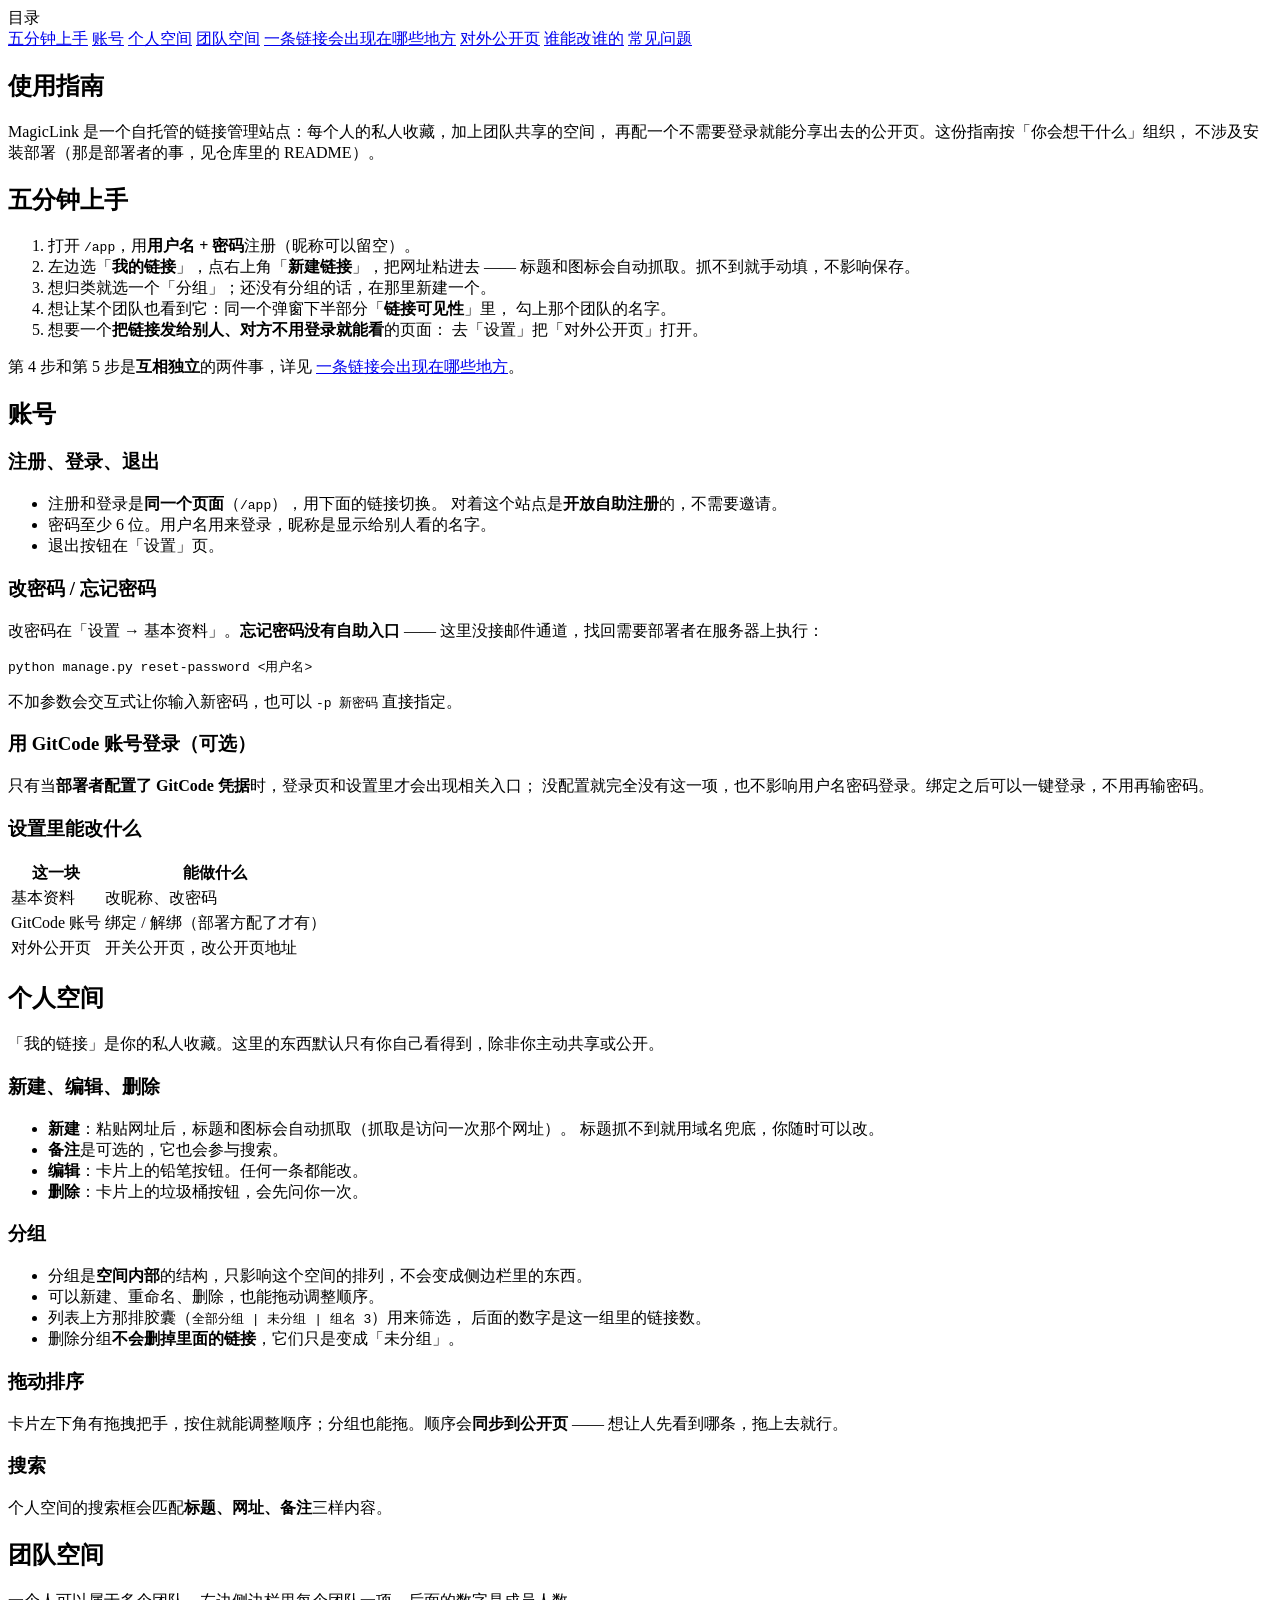
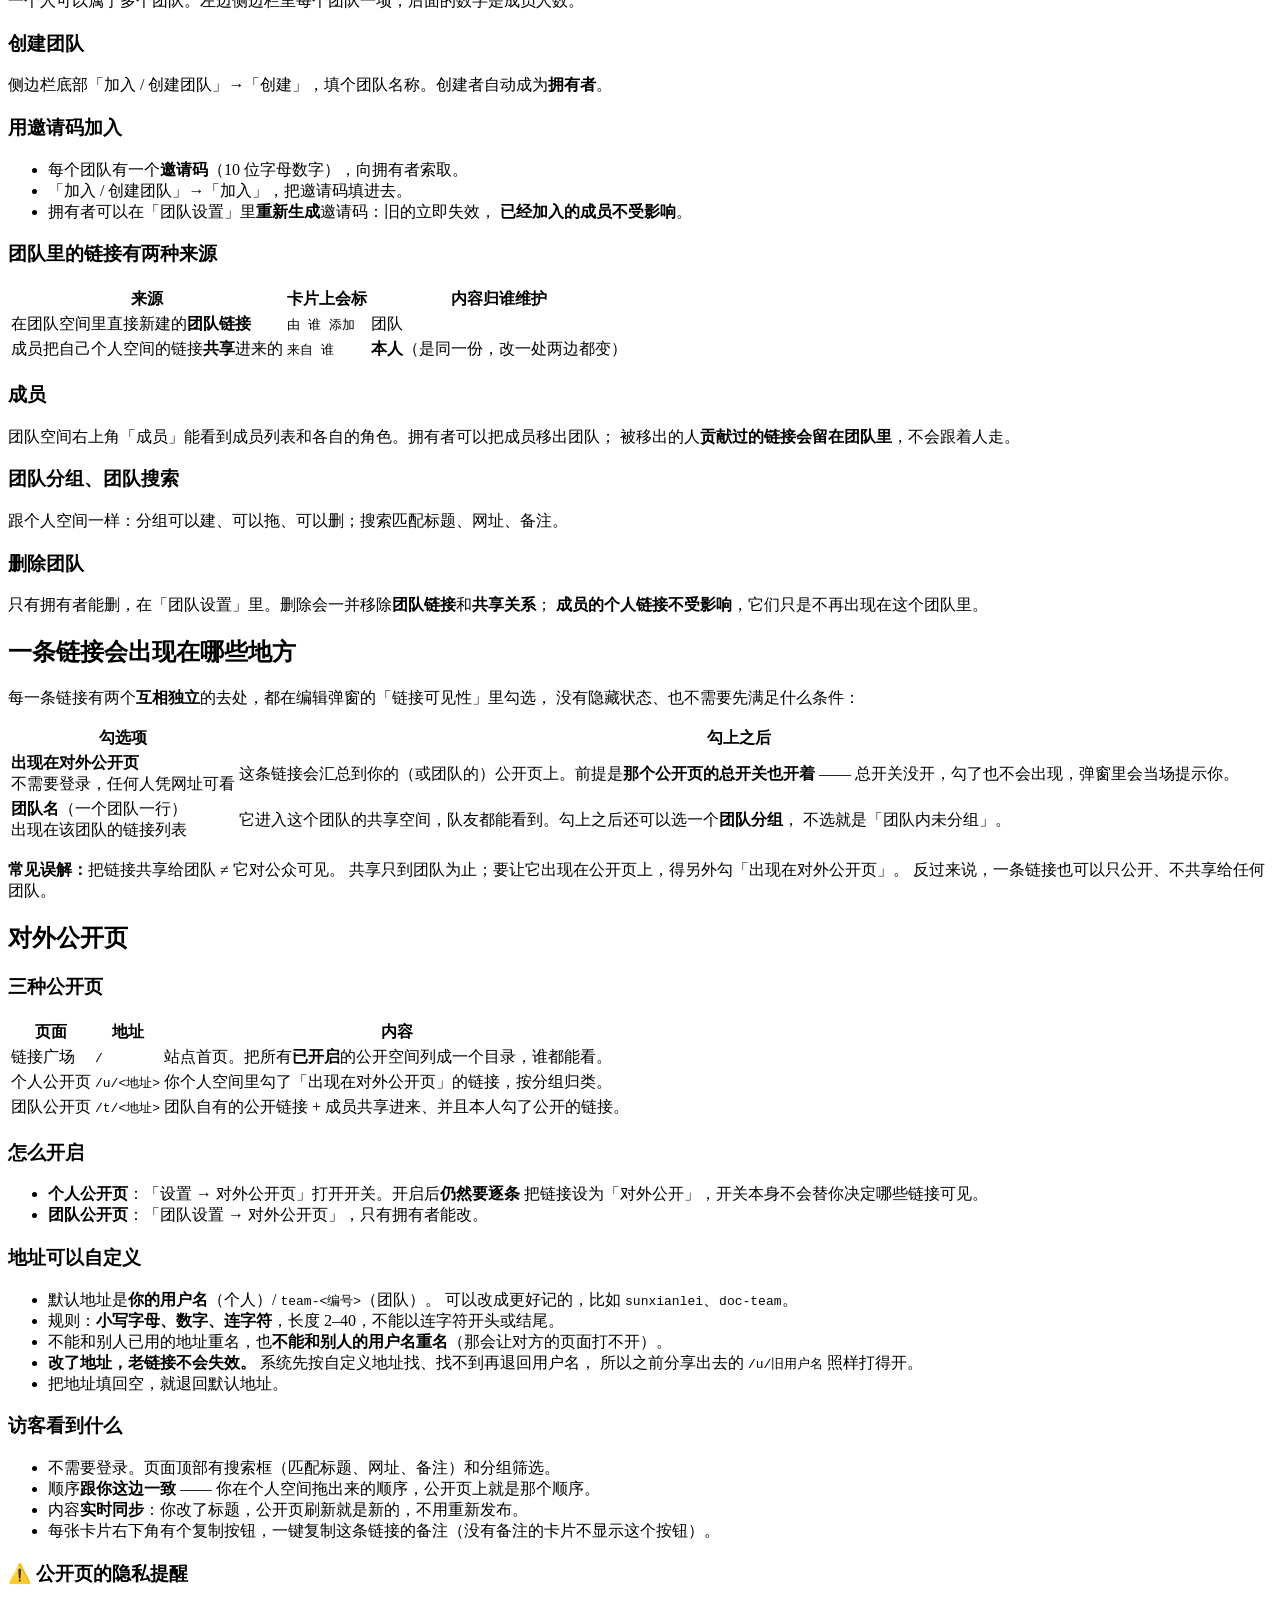
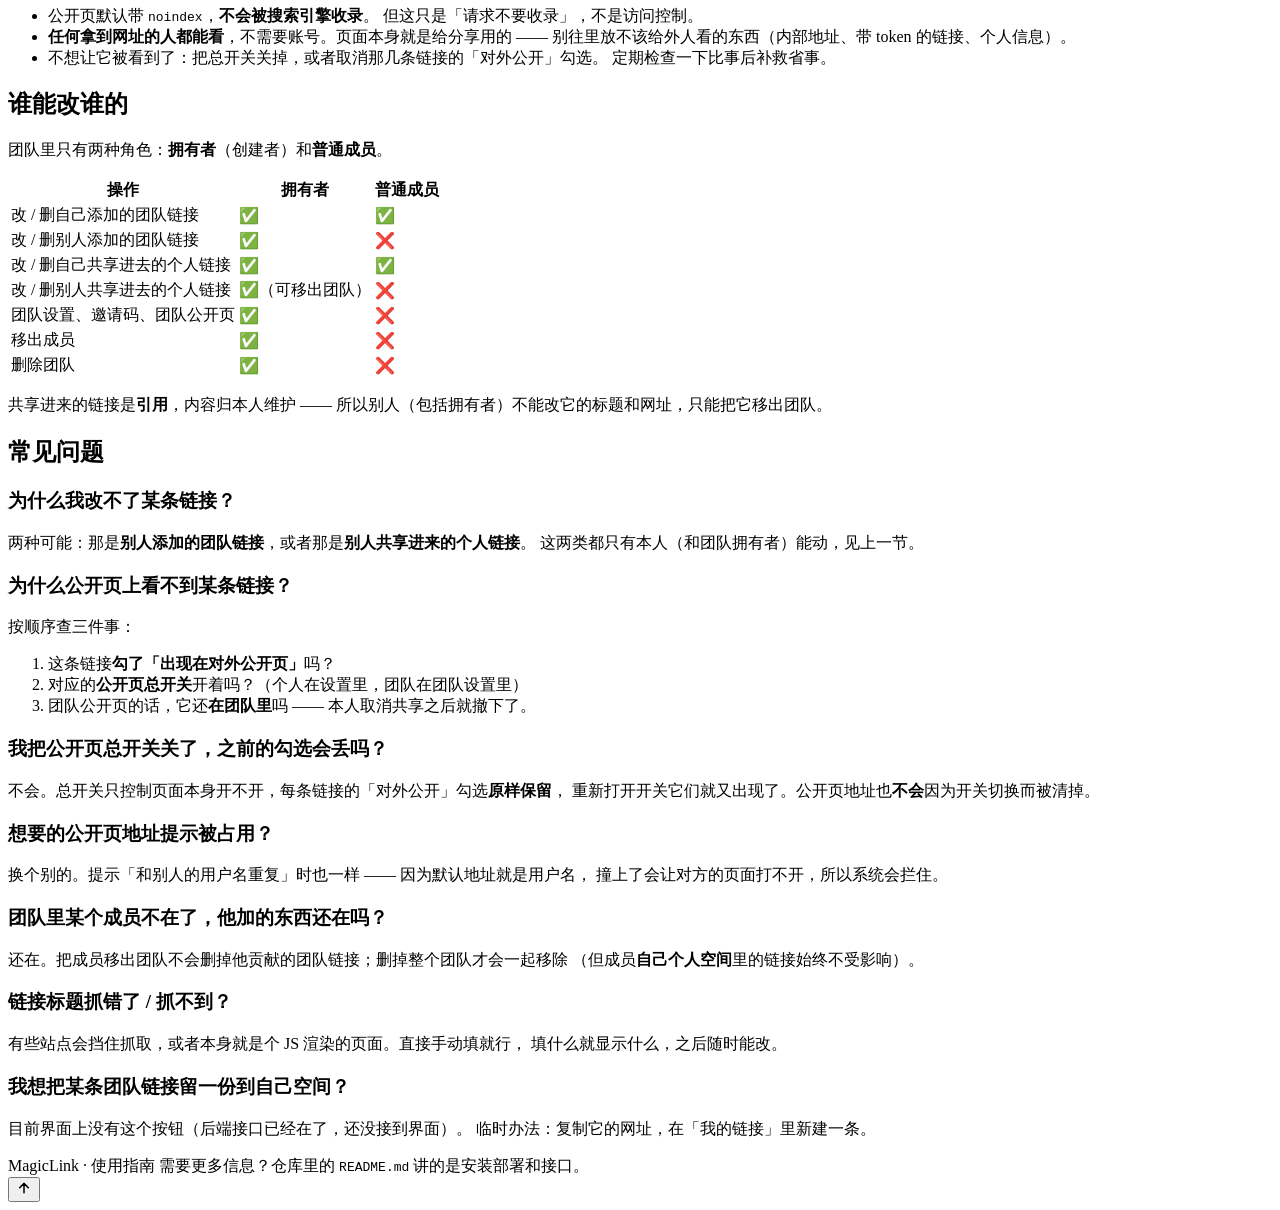
==== web/help.html @ 9b8daf37 "feat: 使用指南页 /help + 顶栏问号入口（左侧浮动目录、返回顶部） ## 指南页  站点功能成型了，补一份完整的使用指南：`/help`，公开可读（没登录的人最需要它）。  - 8 章，按" ====
<!doctype html>
<html lang="zh-CN">
<head>
  <meta charset="utf-8" />
  <meta name="viewport" content="width=device-width, initial-scale=1" />
  <meta name="theme-color" content="#fafaf9" />
  <meta name="robots" content="noindex, nofollow" />
  <title>使用指南 · MagicLink</title>
  <link rel="stylesheet" href="/styles.css" />
  <link rel="icon" href="data:," />
</head>
<body class="pub help">
  <div class="pub-wrap">
    <!-- 顶栏由 js/help.js 填（要探一次会话才知道显示登录态还是「登录」）。
         万一脚本挂了，正文照样能读 —— 所以正文写成静态 HTML，不靠 JS 渲染。 -->
    <header class="pubhead" id="helptop"></header>

    <div class="helplayout">
      <!-- 左侧目录：sticky 跟随视口，正文滚动它不动。
           窄屏（≤900px）会退回成正文上方的多列块，不会占满一屏。 -->
      <nav class="helpnav" aria-label="目录">
        <div class="helpnavhead">目录</div>
        <a href="#start">五分钟上手</a>
        <a href="#account">账号</a>
        <a href="#personal">个人空间</a>
        <a href="#team">团队空间</a>
        <a href="#visible">一条链接会出现在哪些地方</a>
        <a href="#public">对外公开页</a>
        <a href="#perm">谁能改谁的</a>
        <a href="#faq">常见问题</a>
      </nav>

      <article class="helpdoc">
        <h1>使用指南</h1>
        <p class="helpintro">
          MagicLink 是一个自托管的链接管理站点：每个人的私人收藏，加上团队共享的空间，
          再配一个不需要登录就能分享出去的公开页。这份指南按「你会想干什么」组织，
          不涉及安装部署（那是部署者的事，见仓库里的 README）。
        </p>

      <!-- ── 五分钟上手 ─────────────────────────────────────────────── -->
      <h2 id="start">五分钟上手</h2>
      <ol class="helpsteps">
        <li>打开 <code>/app</code>，用<strong>用户名 + 密码</strong>注册（昵称可以留空）。</li>
        <li>左边选「<strong>我的链接</strong>」，点右上角「<strong>新建链接</strong>」，把网址粘进去 ——
            标题和图标会自动抓取。抓不到就手动填，不影响保存。</li>
        <li>想归类就选一个「分组」；还没有分组的话，在那里新建一个。</li>
        <li>想让某个团队也看到它：同一个弹窗下半部分「<strong>链接可见性</strong>」里，
            勾上那个团队的名字。</li>
        <li>想要一个<strong>把链接发给别人、对方不用登录就能看</strong>的页面：
            去「设置」把「对外公开页」打开。</li>
      </ol>
      <p class="helpnote">
        第 4 步和第 5 步是<strong>互相独立</strong>的两件事，详见
        <a href="#visible">一条链接会出现在哪些地方</a>。
      </p>

      <!-- ── 账号 ───────────────────────────────────────────────────── -->
      <h2 id="account">账号</h2>

      <h3>注册、登录、退出</h3>
      <ul>
        <li>注册和登录是<strong>同一个页面</strong>（<code>/app</code>），用下面的链接切换。
            对着这个站点是<strong>开放自助注册</strong>的，不需要邀请。</li>
        <li>密码至少 6 位。用户名用来登录，昵称是显示给别人看的名字。</li>
        <li>退出按钮在「设置」页。</li>
      </ul>

      <h3>改密码 / 忘记密码</h3>
      <p>
        改密码在「设置 → 基本资料」。<strong>忘记密码没有自助入口</strong> ——
        这里没接邮件通道，找回需要部署者在服务器上执行：
      </p>
      <pre class="helpcode">python manage.py reset-password &lt;用户名&gt;</pre>
      <p>不加参数会交互式让你输入新密码，也可以 <code>-p 新密码</code> 直接指定。</p>

      <h3>用 GitCode 账号登录（可选）</h3>
      <p>
        只有当<strong>部署者配置了 GitCode 凭据</strong>时，登录页和设置里才会出现相关入口；
        没配置就完全没有这一项，也不影响用户名密码登录。绑定之后可以一键登录，不用再输密码。
      </p>

      <h3>设置里能改什么</h3>
      <table class="helptable">
        <thead><tr><th>这一块</th><th>能做什么</th></tr></thead>
        <tbody>
          <tr><td>基本资料</td><td>改昵称、改密码</td></tr>
          <tr><td>GitCode 账号</td><td>绑定 / 解绑（部署方配了才有）</td></tr>
          <tr><td>对外公开页</td><td>开关公开页，改公开页地址</td></tr>
        </tbody>
      </table>

      <!-- ── 个人空间 ───────────────────────────────────────────────── -->
      <h2 id="personal">个人空间</h2>
      <p>「我的链接」是你的私人收藏。这里的东西默认只有你自己看得到，除非你主动共享或公开。</p>

      <h3>新建、编辑、删除</h3>
      <ul>
        <li><strong>新建</strong>：粘贴网址后，标题和图标会自动抓取（抓取是访问一次那个网址）。
            标题抓不到就用域名兜底，你随时可以改。</li>
        <li><strong>备注</strong>是可选的，它也会参与搜索。</li>
        <li><strong>编辑</strong>：卡片上的铅笔按钮。任何一条都能改。</li>
        <li><strong>删除</strong>：卡片上的垃圾桶按钮，会先问你一次。</li>
      </ul>

      <h3>分组</h3>
      <ul>
        <li>分组是<strong>空间内部</strong>的结构，只影响这个空间的排列，不会变成侧边栏里的东西。</li>
        <li>可以新建、重命名、删除，也能拖动调整顺序。</li>
        <li>列表上方那排胶囊（<code>全部分组 | 未分组 | 组名 3</code>）用来筛选，
            后面的数字是这一组里的链接数。</li>
        <li>删除分组<strong>不会删掉里面的链接</strong>，它们只是变成「未分组」。</li>
      </ul>

      <h3>拖动排序</h3>
      <p>
        卡片左下角有拖拽把手，按住就能调整顺序；分组也能拖。顺序会<strong>同步到公开页</strong> ——
        想让人先看到哪条，拖上去就行。
      </p>

      <h3>搜索</h3>
      <p>个人空间的搜索框会匹配<strong>标题、网址、备注</strong>三样内容。</p>

      <!-- ── 团队空间 ───────────────────────────────────────────────── -->
      <h2 id="team">团队空间</h2>
      <p>一个人可以属于多个团队。左边侧边栏里每个团队一项，后面的数字是成员人数。</p>

      <h3>创建团队</h3>
      <p>侧边栏底部「加入 / 创建团队」→「创建」，填个团队名称。创建者自动成为<strong>拥有者</strong>。</p>

      <h3>用邀请码加入</h3>
      <ul>
        <li>每个团队有一个<strong>邀请码</strong>（10 位字母数字），向拥有者索取。</li>
        <li>「加入 / 创建团队」→「加入」，把邀请码填进去。</li>
        <li>拥有者可以在「团队设置」里<strong>重新生成</strong>邀请码：旧的立即失效，
            <strong>已经加入的成员不受影响</strong>。</li>
      </ul>

      <h3>团队里的链接有两种来源</h3>
      <table class="helptable">
        <thead><tr><th>来源</th><th>卡片上会标</th><th>内容归谁维护</th></tr></thead>
        <tbody>
          <tr>
            <td>在团队空间里直接新建的<strong>团队链接</strong></td>
            <td><code>由 谁 添加</code></td>
            <td>团队</td>
          </tr>
          <tr>
            <td>成员把自己个人空间的链接<strong>共享</strong>进来的</td>
            <td><code>来自 谁</code></td>
            <td><strong>本人</strong>（是同一份，改一处两边都变）</td>
          </tr>
        </tbody>
      </table>

      <h3>成员</h3>
      <p>
        团队空间右上角「成员」能看到成员列表和各自的角色。拥有者可以把成员移出团队；
        被移出的人<strong>贡献过的链接会留在团队里</strong>，不会跟着人走。
      </p>

      <h3>团队分组、团队搜索</h3>
      <p>跟个人空间一样：分组可以建、可以拖、可以删；搜索匹配标题、网址、备注。</p>

      <h3>删除团队</h3>
      <p>
        只有拥有者能删，在「团队设置」里。删除会一并移除<strong>团队链接</strong>和<strong>共享关系</strong>；
        <strong>成员的个人链接不受影响</strong>，它们只是不再出现在这个团队里。
      </p>

      <!-- ── 可见性 ─────────────────────────────────────────────────── -->
      <h2 id="visible">一条链接会出现在哪些地方</h2>
      <p>
        每一条链接有两个<strong>互相独立</strong>的去处，都在编辑弹窗的「链接可见性」里勾选，
        没有隐藏状态、也不需要先满足什么条件：
      </p>
      <table class="helptable">
        <thead><tr><th>勾选项</th><th>勾上之后</th></tr></thead>
        <tbody>
          <tr>
            <td><strong>出现在对外公开页</strong><br /><span class="muted">不需要登录，任何人凭网址可看</span></td>
            <td>这条链接会汇总到你的（或团队的）公开页上。前提是<strong>那个公开页的总开关也开着</strong> ——
                总开关没开，勾了也不会出现，弹窗里会当场提示你。</td>
          </tr>
          <tr>
            <td><strong>团队名</strong>（一个团队一行）<br /><span class="muted">出现在该团队的链接列表</span></td>
            <td>它进入这个团队的共享空间，队友都能看到。勾上之后还可以选一个<strong>团队分组</strong>，
                不选就是「团队内未分组」。</td>
          </tr>
        </tbody>
      </table>
      <p class="helpnote">
        <strong>常见误解：</strong>把链接共享给团队 ≠ 它对公众可见。
        共享只到团队为止；要让它出现在公开页上，得另外勾「出现在对外公开页」。
        反过来说，一条链接也可以只公开、不共享给任何团队。
      </p>

      <!-- ── 公开页 ─────────────────────────────────────────────────── -->
      <h2 id="public">对外公开页</h2>

      <h3>三种公开页</h3>
      <table class="helptable">
        <thead><tr><th>页面</th><th>地址</th><th>内容</th></tr></thead>
        <tbody>
          <tr><td>链接广场</td><td><code>/</code></td>
              <td>站点首页。把所有<strong>已开启</strong>的公开空间列成一个目录，谁都能看。</td></tr>
          <tr><td>个人公开页</td><td><code>/u/&lt;地址&gt;</code></td>
              <td>你个人空间里勾了「出现在对外公开页」的链接，按分组归类。</td></tr>
          <tr><td>团队公开页</td><td><code>/t/&lt;地址&gt;</code></td>
              <td>团队自有的公开链接 + 成员共享进来、并且本人勾了公开的链接。</td></tr>
        </tbody>
      </table>

      <h3>怎么开启</h3>
      <ul>
        <li><strong>个人公开页</strong>：「设置 → 对外公开页」打开开关。开启后<strong>仍然要逐条</strong>
            把链接设为「对外公开」，开关本身不会替你决定哪些链接可见。</li>
        <li><strong>团队公开页</strong>：「团队设置 → 对外公开页」，只有拥有者能改。</li>
      </ul>

      <h3>地址可以自定义</h3>
      <ul>
        <li>默认地址是<strong>你的用户名</strong>（个人）/ <code>team-&lt;编号&gt;</code>（团队）。
            可以改成更好记的，比如 <code>sunxianlei</code>、<code>doc-team</code>。</li>
        <li>规则：<strong>小写字母、数字、连字符</strong>，长度 2–40，不能以连字符开头或结尾。</li>
        <li>不能和别人已用的地址重名，也<strong>不能和别人的用户名重名</strong>（那会让对方的页面打不开）。</li>
        <li><strong>改了地址，老链接不会失效。</strong> 系统先按自定义地址找、找不到再退回用户名，
            所以之前分享出去的 <code>/u/旧用户名</code> 照样打得开。</li>
        <li>把地址填回空，就退回默认地址。</li>
      </ul>

      <h3>访客看到什么</h3>
      <ul>
        <li>不需要登录。页面顶部有搜索框（匹配标题、网址、备注）和分组筛选。</li>
        <li>顺序<strong>跟你这边一致</strong> —— 你在个人空间拖出来的顺序，公开页上就是那个顺序。</li>
        <li>内容<strong>实时同步</strong>：你改了标题，公开页刷新就是新的，不用重新发布。</li>
        <li>每张卡片右下角有个复制按钮，一键复制这条链接的备注（没有备注的卡片不显示这个按钮）。</li>
      </ul>

      <h3 class="warnhead">⚠️ 公开页的隐私提醒</h3>
      <ul>
        <li>公开页默认带 <code>noindex</code>，<strong>不会被搜索引擎收录</strong>。
            但这只是「请求不要收录」，不是访问控制。</li>
        <li><strong>任何拿到网址的人都能看</strong>，不需要账号。页面本身就是给分享用的 ——
            别往里放不该给外人看的东西（内部地址、带 token 的链接、个人信息）。</li>
        <li>不想让它被看到了：把总开关关掉，或者取消那几条链接的「对外公开」勾选。
            定期检查一下比事后补救省事。</li>
      </ul>

      <!-- ── 权限 ───────────────────────────────────────────────────── -->
      <h2 id="perm">谁能改谁的</h2>
      <p>团队里只有两种角色：<strong>拥有者</strong>（创建者）和<strong>普通成员</strong>。</p>
      <table class="helptable">
        <thead><tr><th>操作</th><th>拥有者</th><th>普通成员</th></tr></thead>
        <tbody>
          <tr><td>改 / 删自己添加的团队链接</td><td>✅</td><td>✅</td></tr>
          <tr><td>改 / 删别人添加的团队链接</td><td>✅</td><td>❌</td></tr>
          <tr><td>改 / 删自己共享进去的个人链接</td><td>✅</td><td>✅</td></tr>
          <tr><td>改 / 删别人共享进去的个人链接</td><td>✅（可移出团队）</td><td>❌</td></tr>
          <tr><td>团队设置、邀请码、团队公开页</td><td>✅</td><td>❌</td></tr>
          <tr><td>移出成员</td><td>✅</td><td>❌</td></tr>
          <tr><td>删除团队</td><td>✅</td><td>❌</td></tr>
        </tbody>
      </table>
      <p class="helpnote">
        共享进来的链接是<strong>引用</strong>，内容归本人维护 ——
        所以别人（包括拥有者）不能改它的标题和网址，只能把它移出团队。
      </p>

      <!-- ── FAQ ────────────────────────────────────────────────────── -->
      <h2 id="faq">常见问题</h2>

      <h3>为什么我改不了某条链接？</h3>
      <p>
        两种可能：那是<strong>别人添加的团队链接</strong>，或者那是<strong>别人共享进来的个人链接</strong>。
        这两类都只有本人（和团队拥有者）能动，见上一节。
      </p>

      <h3>为什么公开页上看不到某条链接？</h3>
      <p>按顺序查三件事：</p>
      <ol>
        <li>这条链接<strong>勾了「出现在对外公开页」</strong>吗？</li>
        <li>对应的<strong>公开页总开关</strong>开着吗？（个人在设置里，团队在团队设置里）</li>
        <li>团队公开页的话，它还<strong>在团队里</strong>吗 —— 本人取消共享之后就撤下了。</li>
      </ol>

      <h3>我把公开页总开关关了，之前的勾选会丢吗？</h3>
      <p>
        不会。总开关只控制页面本身开不开，每条链接的「对外公开」勾选<strong>原样保留</strong>，
        重新打开开关它们就又出现了。公开页地址也<strong>不会</strong>因为开关切换而被清掉。
      </p>

      <h3>想要的公开页地址提示被占用？</h3>
      <p>换个别的。提示「和别人的用户名重复」时也一样 —— 因为默认地址就是用户名，
          撞上了会让对方的页面打不开，所以系统会拦住。</p>

      <h3>团队里某个成员不在了，他加的东西还在吗？</h3>
      <p>
        还在。把成员移出团队不会删掉他贡献的团队链接；删掉整个团队才会一起移除
        （但成员<strong>自己个人空间</strong>里的链接始终不受影响）。
      </p>

      <h3>链接标题抓错了 / 抓不到？</h3>
      <p>
        有些站点会挡住抓取，或者本身就是个 JS 渲染的页面。直接手动填就行，
        填什么就显示什么，之后随时能改。
      </p>

      <h3>我想把某条团队链接留一份到自己空间？</h3>
      <p>
        目前界面上没有这个按钮（后端接口已经在了，还没接到界面）。
        临时办法：复制它的网址，在「我的链接」里新建一条。
      </p>

        <footer class="helpfoot">
          <span>MagicLink · 使用指南</span>
          <span>需要更多信息？仓库里的 <code>README.md</code> 讲的是安装部署和接口。</span>
        </footer>
      </article>
    </div>
  </div>

  <!-- 返回顶部：默认隐身（CSS 里 opacity:0 + pointer-events:none），
       滚过一屏才由 help.js 加 .on 显形。脚本挂了它就一直是隐的，不会挡着内容。 -->
  <button id="totop" class="totop" type="button" title="返回顶部" aria-label="返回顶部">
    <svg width="16" height="16" viewBox="0 0 16 16" fill="none" stroke="currentColor"
         stroke-width="1.5" stroke-linecap="round" stroke-linejoin="round">
      <path d="M8 12.8V3.4M3.7 7.7 8 3.4l4.3 4.3"/>
    </svg>
  </button>
  <script type="module" src="/js/help.js"></script>
</body>
</html>
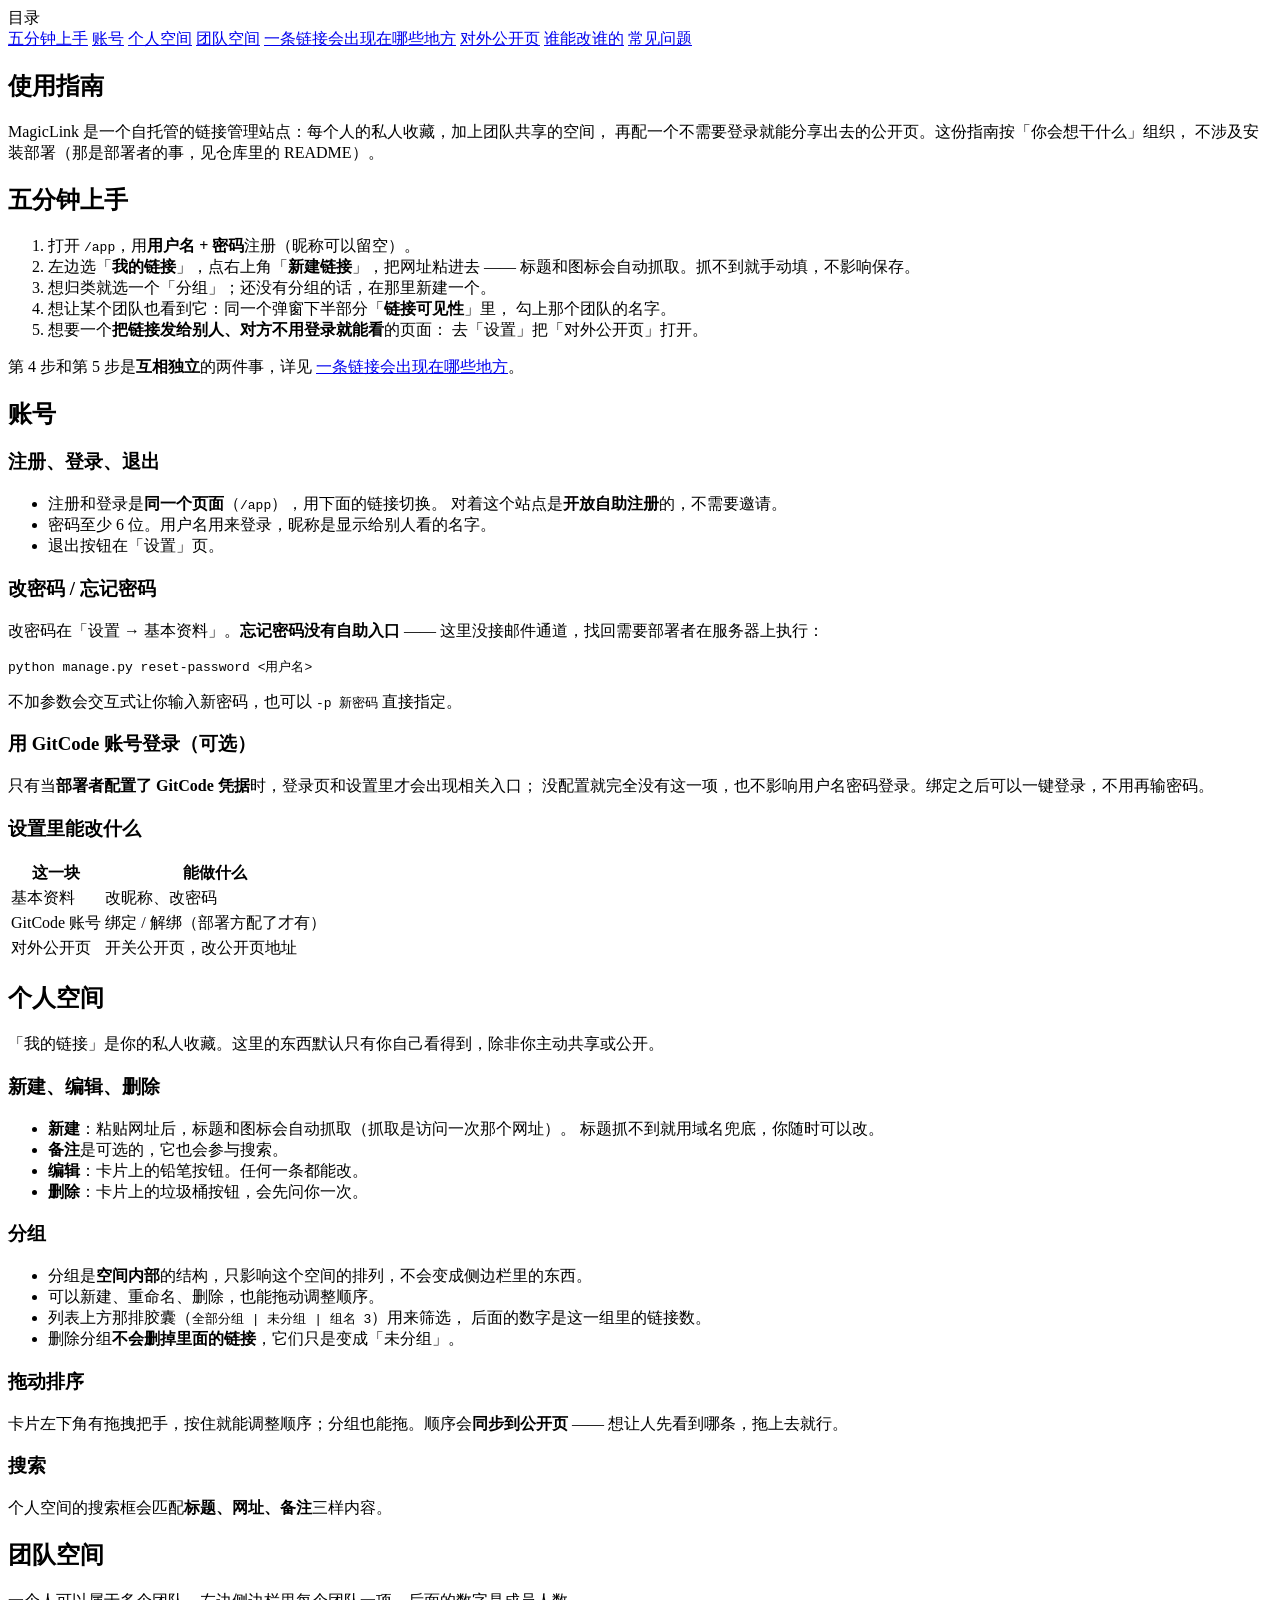
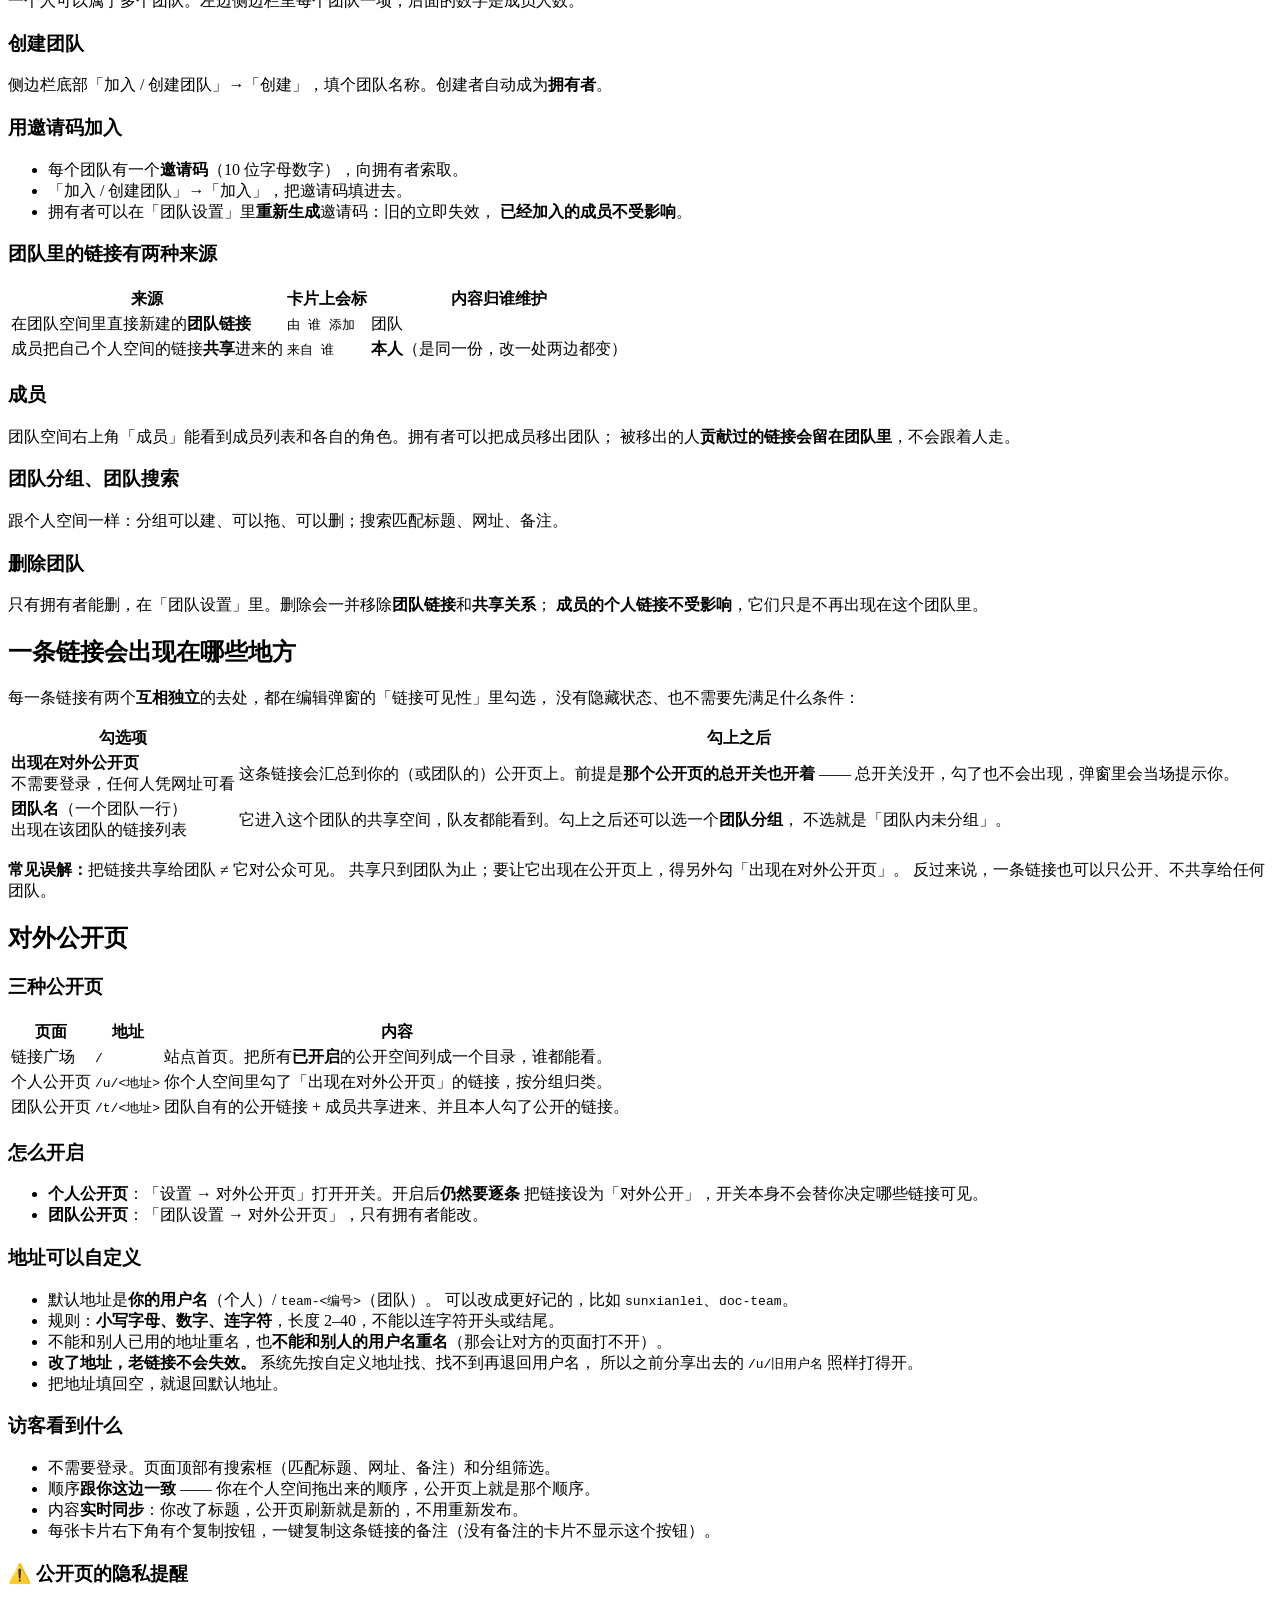
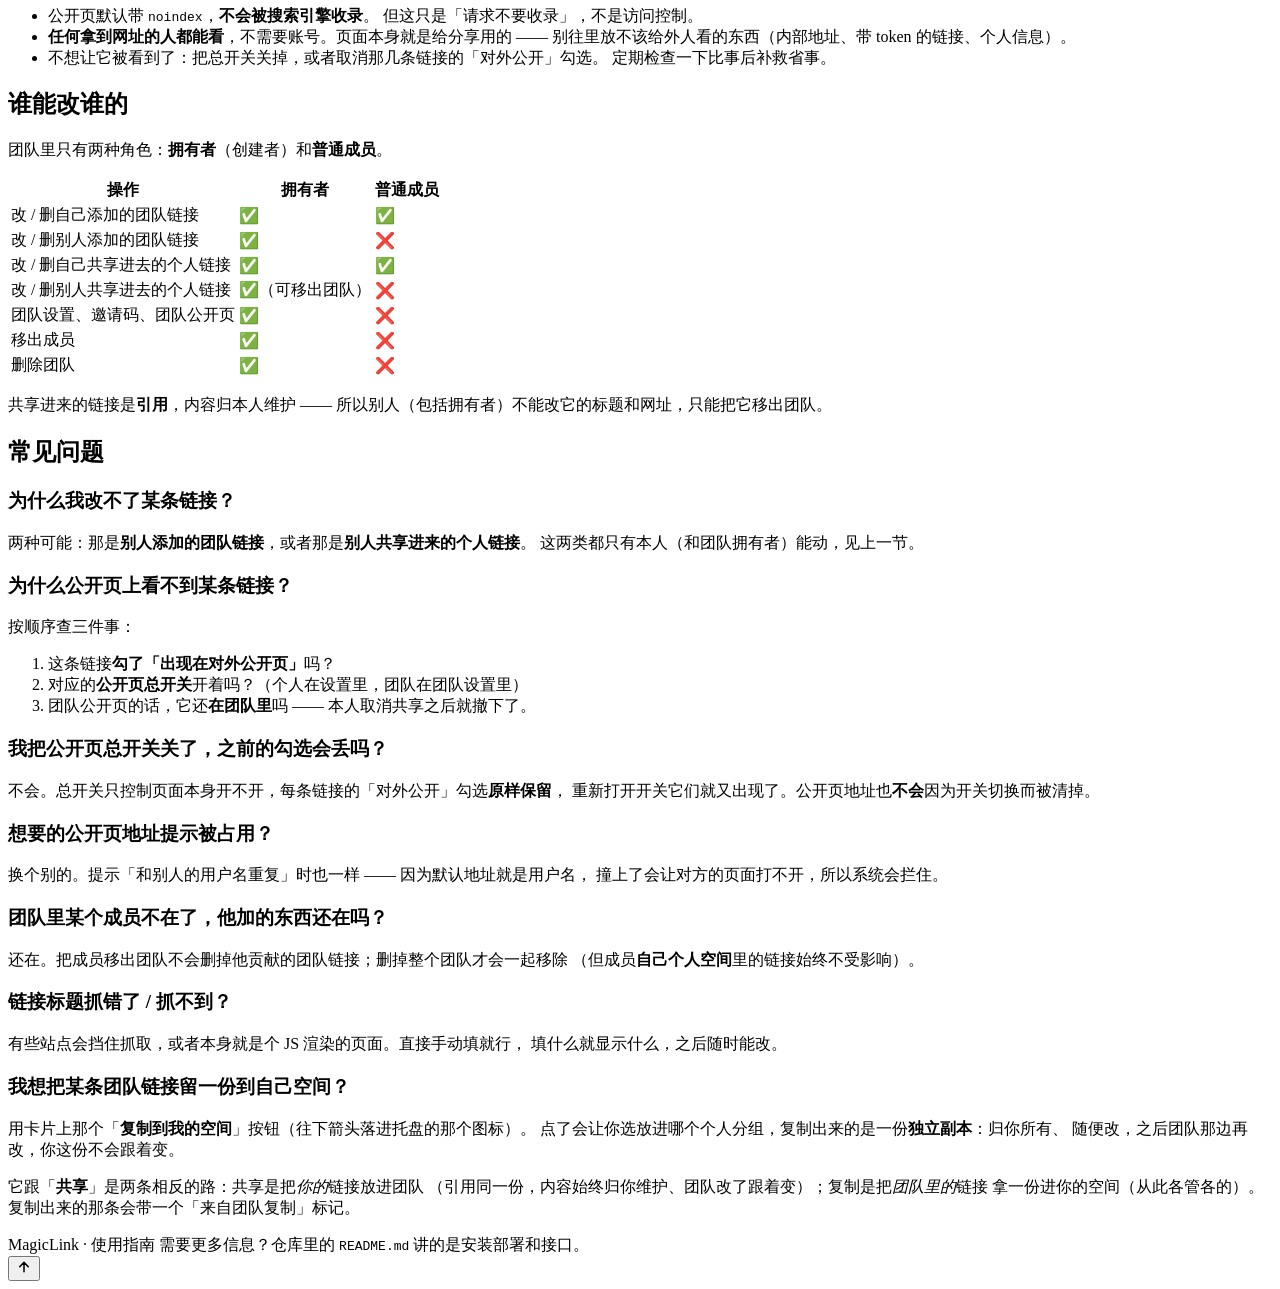
==== commit e3fdb0cd: "feat: 接上「复制到我的空间」+ 删掉 space.js 里没人传的可见性参数 写使用指南时逐个功能核对界面，揪出两处「后端有能力、前端没入口」，各处理一件。  ## ① 接上：团队链接复制到我的" ====
--- a/web/help.html
+++ b/web/help.html
@@ -308,8 +308,14 @@
 
       <h3>我想把某条团队链接留一份到自己空间？</h3>
       <p>
-        目前界面上没有这个按钮（后端接口已经在了，还没接到界面）。
-        临时办法：复制它的网址，在「我的链接」里新建一条。
+        用卡片上那个「<strong>复制到我的空间</strong>」按钮（往下箭头落进托盘的那个图标）。
+        点了会让你选放进哪个个人分组，复制出来的是一份<strong>独立副本</strong>：归你所有、
+        随便改，之后团队那边再改，你这份不会跟着变。
+      </p>
+      <p class="helpnote">
+        它跟「<strong>共享</strong>」是两条相反的路：共享是把<em>你的</em>链接放进团队
+        （引用同一份，内容始终归你维护、团队改了跟着变）；复制是把<em>团队里的</em>链接
+        拿一份进你的空间（从此各管各的）。复制出来的那条会带一个「来自团队复制」标记。
       </p>
 
         <footer class="helpfoot">
